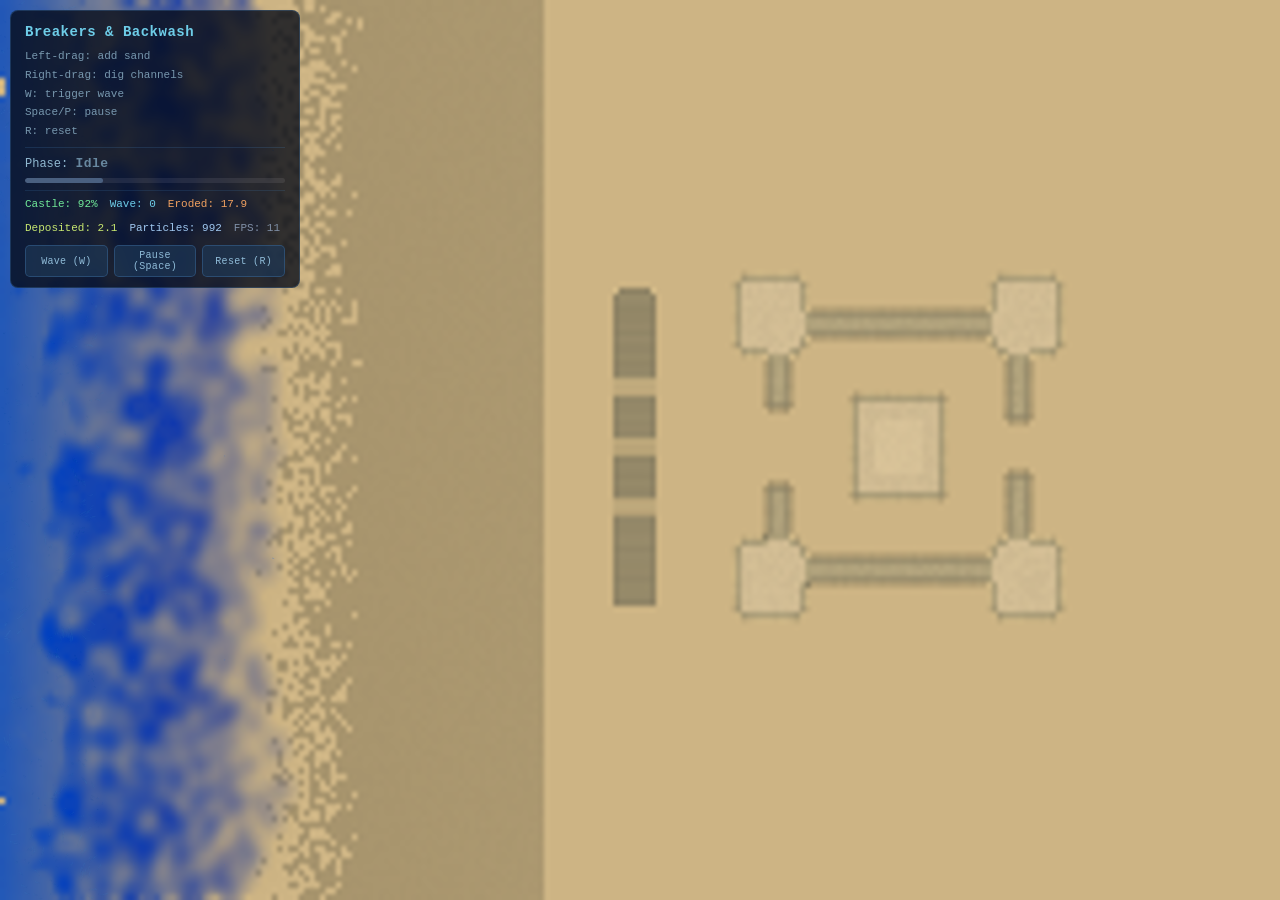
==== prototypes/flow-variations/01-breakers-backwash/index.html @ 958249e2 "Refactor Breakers & Backwash: particle-authoritative Lagrangian-Eulerian hybrid Replace field-only E" ====
<!DOCTYPE html>
<html lang="en">
<head>
  <meta charset="UTF-8">
  <meta name="viewport" content="width=device-width, initial-scale=1.0">
  <title>Breakers &amp; Backwash – Sandcastle vs Waves</title>
  <link rel="stylesheet" href="styles.css">
</head>
<body>
  <canvas id="canvas"></canvas>

  <div id="overlay">
    <h2>Breakers &amp; Backwash</h2>

    <div class="controls">
      <span>Left-drag: add sand</span>
      <span>Right-drag: dig channels</span>
      <span>W: trigger wave</span>
      <span>Space/P: pause</span>
      <span>R: reset</span>
    </div>

    <div id="phase-display">
      <span id="phase-label">Phase: <strong id="phase-name">Idle</strong></span>
      <div id="phase-bar-track"><div id="phase-bar"></div></div>
    </div>

    <div id="metrics">
      <span id="m-health">Castle: 100%</span>
      <span id="m-waves">Wave: 0</span>
      <span id="m-eroded">Eroded: 0.0</span>
      <span id="m-deposited">Deposited: 0.0</span>
      <span id="m-particles">Particles: 0</span>
      <span id="m-fps">FPS: --</span>
    </div>

    <div id="buttons">
      <button id="btn-wave">Wave (W)</button>
      <button id="btn-pause">Pause (Space)</button>
      <button id="btn-reset">Reset (R)</button>
    </div>
  </div>

  <div id="paused-banner">PAUSED</div>

  <script src="game.js"></script>
</body>
</html>
---- prototypes/flow-variations/01-breakers-backwash/styles.css ----
/* styles.css – Variation 1: Breakers & Backwash */

* { margin: 0; padding: 0; box-sizing: border-box; }

body {
  background: #06090f;
  overflow: hidden;
  user-select: none;
}

#canvas {
  display: block;
  width: 100vw;
  height: 100vh;
  cursor: crosshair;
  image-rendering: auto;
}

#overlay {
  position: fixed;
  top: 10px;
  left: 10px;
  background: rgba(4, 10, 22, 0.78);
  color: #c0d4e4;
  padding: 10px 14px;
  border-radius: 8px;
  font-family: 'Courier New', monospace;
  font-size: 12px;
  line-height: 1.6;
  pointer-events: none;
  border: 1px solid rgba(70, 130, 190, 0.28);
  max-width: 290px;
}

#overlay h2 {
  font-size: 14px;
  font-weight: bold;
  color: #6ecde8;
  margin-bottom: 5px;
  letter-spacing: 0.5px;
}

.controls {
  display: flex;
  flex-direction: column;
  gap: 1px;
  color: #7898ae;
  font-size: 11px;
  margin-bottom: 7px;
}

/* ── Phase indicator ────────────────────────────────────── */

#phase-display {
  margin-bottom: 7px;
  border-top: 1px solid rgba(70, 130, 190, 0.2);
  padding-top: 6px;
}

#phase-label {
  font-size: 12px;
  color: #90b8d0;
}

#phase-name {
  font-size: 13px;
  letter-spacing: 0.5px;
}

/* Phase name colours are set by JS via data-phase attribute */
#phase-name[data-phase="0"] { color: #6888a0; }  /* Idle     – slate   */
#phase-name[data-phase="1"] { color: #50d0ff; }  /* Breaker  – bright cyan */
#phase-name[data-phase="2"] { color: #90e870; }  /* Run-Up   – green   */
#phase-name[data-phase="3"] { color: #f0a030; }  /* Backwash – amber   */
#phase-name[data-phase="4"] { color: #d08850; }  /* Drain    – brown   */

#phase-bar-track {
  margin-top: 3px;
  height: 5px;
  background: rgba(255,255,255,0.08);
  border-radius: 3px;
  overflow: hidden;
}

#phase-bar {
  height: 100%;
  border-radius: 3px;
  width: 0%;
  transition: background-color 0.3s;
}

#phase-bar[data-phase="0"] { background: #4a6080; }
#phase-bar[data-phase="1"] { background: #30b8e0; }
#phase-bar[data-phase="2"] { background: #70c858; }
#phase-bar[data-phase="3"] { background: #d88820; }
#phase-bar[data-phase="4"] { background: #b07040; }

/* ── Metrics ─────────────────────────────────────────────── */

#metrics {
  display: flex;
  flex-wrap: wrap;
  gap: 6px 12px;
  font-size: 11px;
  color: #9ab8cc;
  border-top: 1px solid rgba(70, 130, 190, 0.18);
  padding-top: 5px;
  margin-bottom: 8px;
}

#m-health    { color: #70e898; }
#m-waves     { color: #6ecde8; }
#m-eroded    { color: #f0a060; }
#m-deposited { color: #c8e870; }
#m-particles { color: #a0c8f0; }
#m-fps       { color: #8090a8; }

/* ── Buttons ─────────────────────────────────────────────── */

#buttons {
  display: flex;
  gap: 6px;
  pointer-events: all;
}

#buttons button {
  flex: 1;
  background: rgba(30, 55, 85, 0.7);
  color: #90bcd8;
  border: 1px solid rgba(70, 130, 190, 0.35);
  border-radius: 5px;
  padding: 4px 6px;
  font-family: 'Courier New', monospace;
  font-size: 10px;
  cursor: pointer;
  letter-spacing: 0.3px;
  transition: background 0.15s, color 0.15s;
}

#buttons button:hover {
  background: rgba(50, 90, 130, 0.8);
  color: #d0e8f4;
}

#buttons button:active {
  background: rgba(30, 70, 110, 0.9);
}

/* ── Paused banner ───────────────────────────────────────── */

#paused-banner {
  position: fixed;
  top: 50%;
  left: 50%;
  transform: translate(-50%, -50%);
  background: rgba(4, 10, 22, 0.85);
  color: #f0d870;
  font-family: 'Courier New', monospace;
  font-size: 28px;
  font-weight: bold;
  padding: 12px 30px;
  border-radius: 8px;
  border: 1px solid rgba(240, 216, 112, 0.4);
  letter-spacing: 5px;
  pointer-events: none;
  display: none;
}
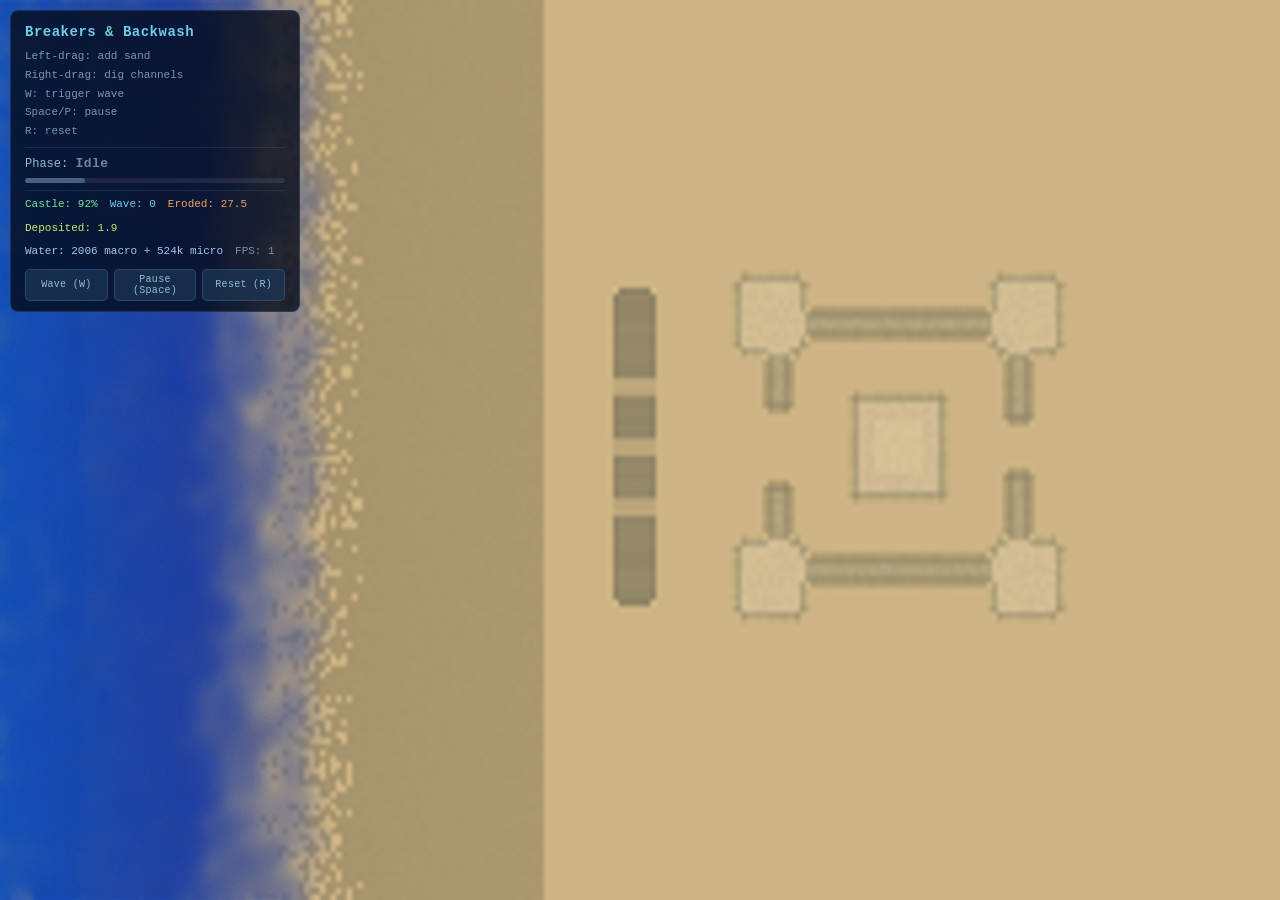
==== commit 243ca2e6: "Add WebGL2 GPU micro-particle swarm (~524k particles) over CPU simulation - Add transparent #gl-canv" ====
--- a/prototypes/flow-variations/01-breakers-backwash/index.html
+++ b/prototypes/flow-variations/01-breakers-backwash/index.html
@@ -8,6 +8,8 @@
 </head>
 <body>
   <canvas id="canvas"></canvas>
+  <!-- WebGL2 micro-particle overlay: pointer-events:none so build/dig still works -->
+  <canvas id="gl-canvas"></canvas>
 
   <div id="overlay">
     <h2>Breakers &amp; Backwash</h2>
--- a/prototypes/flow-variations/01-breakers-backwash/styles.css
+++ b/prototypes/flow-variations/01-breakers-backwash/styles.css
@@ -14,6 +14,16 @@
   height: 100vh;
   cursor: crosshair;
   image-rendering: auto;
+}
+
+/* WebGL2 GPU micro-particle overlay — sits above the 2D canvas, transparent */
+#gl-canvas {
+  position: fixed;
+  top: 0;
+  left: 0;
+  width: 100vw;
+  height: 100vh;
+  pointer-events: none;   /* pass all clicks through to #canvas below */
 }
 
 #overlay {
